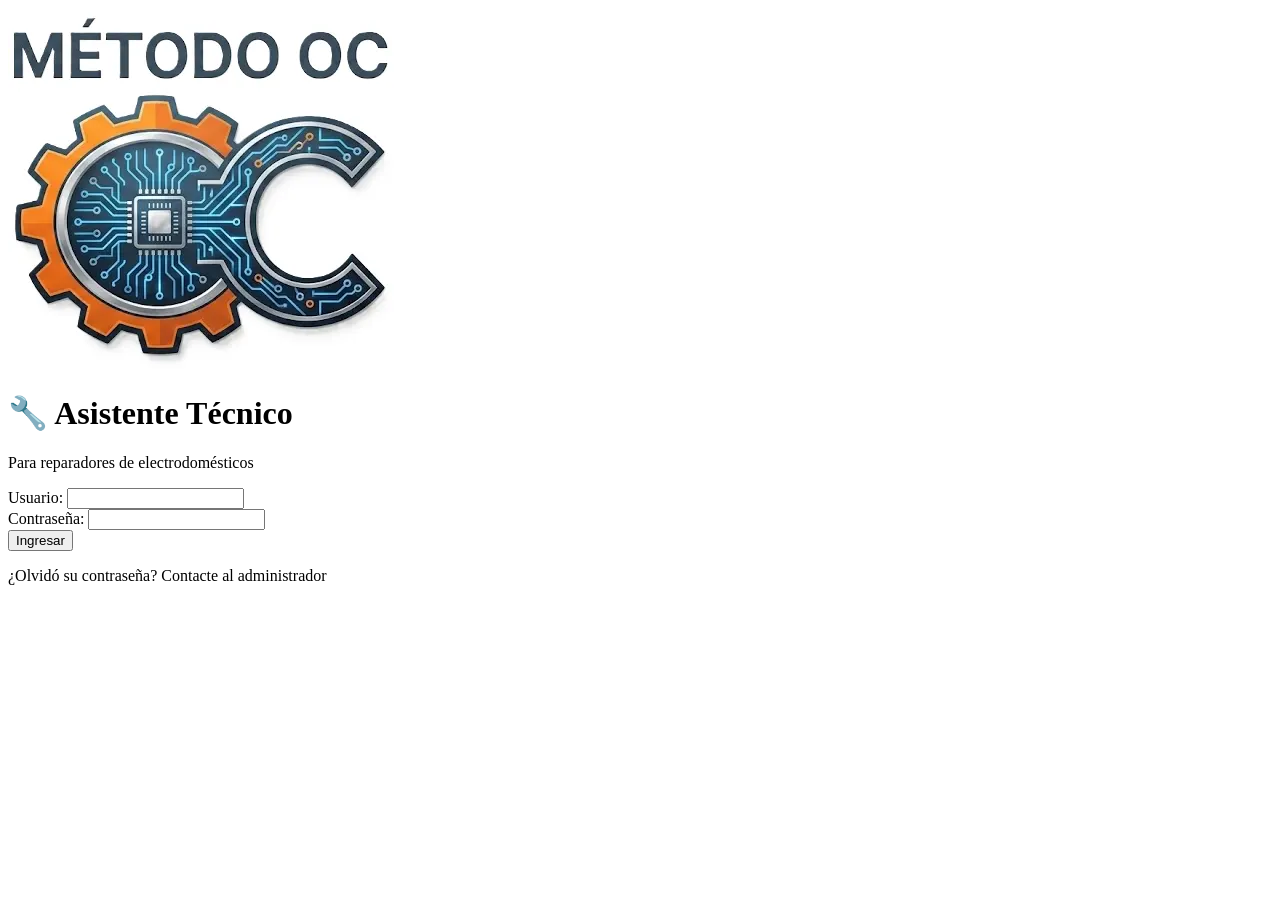
==== app.html @ f5510c32 "Actualizar archivos" ====
<!DOCTYPE html>
<html lang="es">
<head>
    <meta charset="UTF-8">
    <meta name="viewport" content="width=device-width, initial-scale=1.0">
    <title>Asistente Técnico - Electrodomésticos</title>
    <link rel="stylesheet" href="styles.css">
</head>
<body>
    <div class="container">
        <header class="app-header">
            <div class="logo-container">
                <img src="Logo-nuevo-metodo-oc.webp" alt="Logo" class="logo-main">
            </div>
            <h1>🔧 Asistente Técnico Multi-Hogar</h1>
            <p class="subtitle">Diagnóstico inteligente de electrodomésticos</p>
            <button id="logoutBtn" class="btn-logout">🚪 Salir</button>
        </header>

        <main class="app-main">
            <!-- Selección de electrodoméstico -->
            <section class="card">
                <h2>🏠 Seleccione el electrodoméstico</h2>
                <div class="appliance-selector">
                    <button type="button" class="btn-appliance" data-type="TV TRC">
                        <span class="appliance-icon">📺</span>
                        <span class="appliance-name">TV TRC</span>
                        <small>Tubo de rayos catódicos</small>
                    </button>
                    <button type="button" class="btn-appliance" data-type="TV LCD/LED">
                        <span class="appliance-icon">🖥️</span>
                        <span class="appliance-name">TV LCD/LED</span>
                        <small>Pantalla plana</small>
                    </button>
                    <button type="button" class="btn-appliance" data-type="Nevera">
                        <span class="appliance-icon">🧊</span>
                        <span class="appliance-name">Nevera</span>
                        <small>Refrigerador</small>
                    </button>
                    <button type="button" class="btn-appliance" data-type="Lavadora">
                        <span class="appliance-icon">🧺</span>
                        <span class="appliance-name">Lavadora</span>
                        <small>Lava ropa</small>
                    </button>
                    <button type="button" class="btn-appliance" data-type="Secadora">
                        <span class="appliance-icon">🔥</span>
                        <span class="appliance-name">Secadora</span>
                        <small>Seca ropa</small>
                    </button>
                    <button type="button" class="btn-appliance" data-type="Aire Acondicionado">
                        <span class="appliance-icon">❄️</span>
                        <span class="appliance-name">Aire Acondicionado</span>
                        <small>Climatización</small>
                    </button>
                </div>
                <p id="applianceSelected" class="selection-indicator"></p>
            </section>

            <!-- Formulario de búsqueda -->
            <section class="card">
                <h2>🔍 Describa el problema</h2>
                <form id="diagnosticForm">
                    <div class="form-group">
                        <label for="brand">Marca:</label>
                        <input type="text" id="brand" placeholder="Ej: Samsung, LG, Whirlpool..." required>
                    </div>
                    <div class="form-group">
                        <label for="model">Modelo:</label>
                        <input type="text" id="model" placeholder="Ej: RT32, WF457, etc." required>
                    </div>
                    <div class="form-group">
                        <label for="symptom">Síntoma o falla:</label>
                        <textarea id="symptom" rows="3" placeholder="Ej: No enciende, no enfría, hace ruido extraño, no centrifuga..." required></textarea>
                    </div>
                    <button type="submit" class="btn-primary">🔍 Buscar Diagnóstico</button>
                </form>
            </section>

            <!-- Resultados -->
            <section class="card" id="resultSection" style="display: none;">
                <h2>📋 Diagnóstico</h2>
                
                <button id="btnVoice" class="btn-voice-simple" title="Escuchar diagnóstico">
                    <span class="voice-icon-simple">🔊</span>
                    <span id="voiceLabel">Escuchar diagnóstico</span>
                </button>
                
                <div class="result-content" id="resultContent"></div>
                <button id="newSearchBtn" class="btn-secondary">🔄 Nuevo Diagnóstico</button>
            </section>
        </main>

        <footer class="app-footer">
            <p>Asistente Técnico v1.0 — Powered by Groq AI</p>
        </footer>
    </div>

    <script src="app.js"></script>
</body>
</html>
---- styles.css ----
/* ============================================
   SELECTOR DE ELECTRODOMÉSTICOS
   ============================================ */
.appliance-selector {
    display: grid;
    grid-template-columns: repeat(auto-fit, minmax(150px, 1fr));
    gap: 15px;
    margin-bottom: 20px;
}

.btn-appliance {
    background: linear-gradient(135deg, #667eea 0%, #764ba2 100%);
    color: white;
    border: none;
    padding: 20px 15px;
    border-radius: 12px;
    cursor: pointer;
    transition: all 0.3s ease;
    text-align: center;
    box-shadow: 0 4px 15px rgba(102, 126, 234, 0.3);
}

.btn-appliance:hover {
    transform: translateY(-3px);
    box-shadow: 0 8px 25px rgba(102, 126, 234, 0.5);
}

.btn-appliance.active {
    background: linear-gradient(135deg, #f093fb 0%, #f5576c 100%);
    transform: scale(1.05);
}

.appliance-icon {
    font-size: 32px;
    display: block;
    margin-bottom: 8px;
}

.appliance-name {
    font-size: 16px;
    font-weight: 600;
    display: block;
    margin-bottom: 5px;
}

.btn-appliance small {
    font-size: 12px;
    opacity: 0.9;
    display: block;
}

#symptom {
    width: 100%;
    padding: 12px;
    border: 2px solid #e0e0e0;
    border-radius: 8px;
    font-size: 16px;
    font-family: inherit;
    resize: vertical;
}

#symptom:focus {
    outline: none;
    border-color: #667eea;
}

@media (max-width: 768px) {
    .appliance-selector {
        grid-template-columns: repeat(2, 1fr);
    }
}

@media (max-width: 480px) {
    .appliance-selector {
        grid-template-columns: 1fr;
    }
}
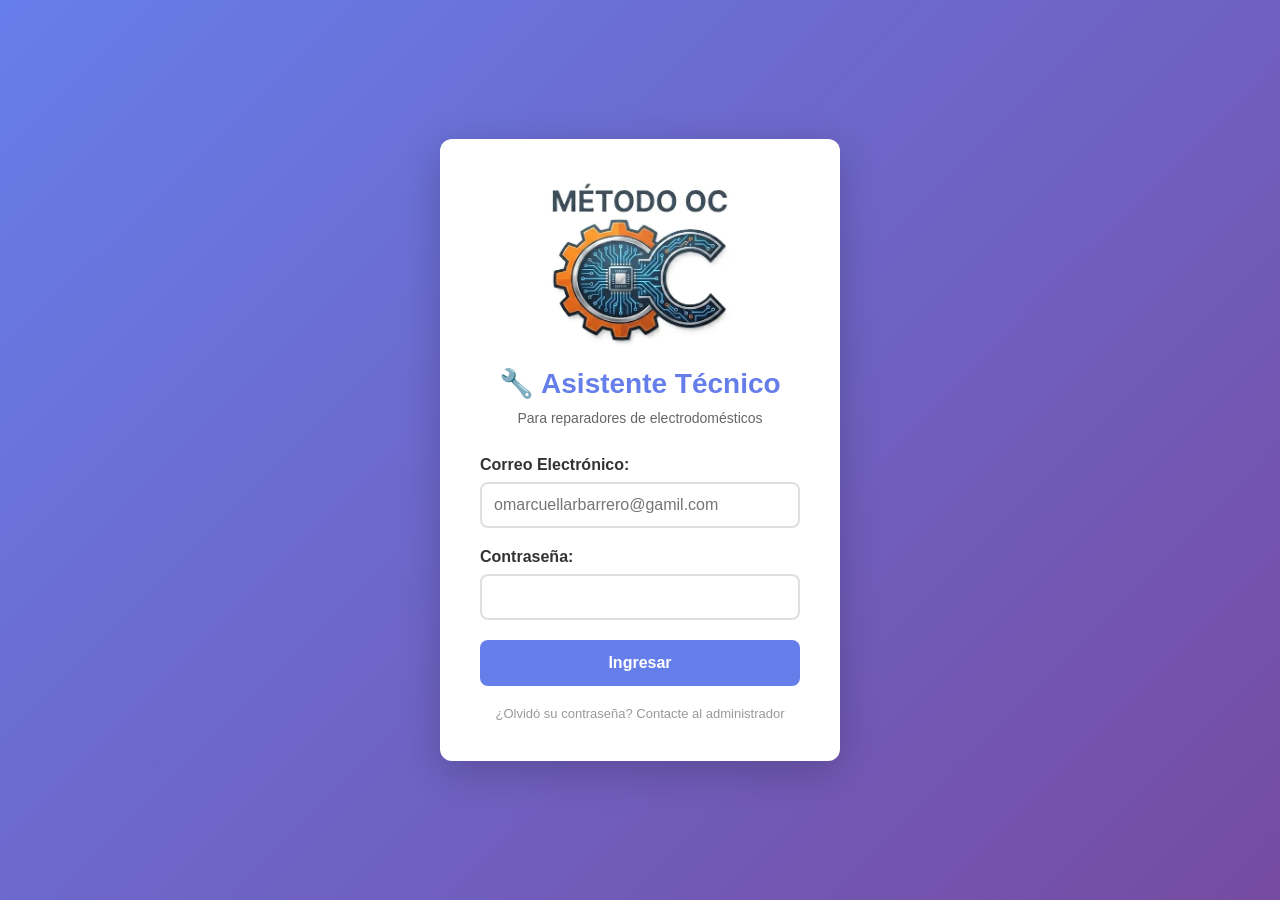
==== commit 7c48db7e: "Wrap appliance selection section in center tags" ====
--- a/app.html
+++ b/app.html
@@ -19,7 +19,7 @@
 
         <main class="app-main">
             <!-- Selección de electrodoméstico -->
-            <section class="card">
+            <section class="card"><center>
                 <h2>🏠 Seleccione el electrodoméstico</h2>
                 <div class="appliance-selector">
                     <button type="button" class="btn-appliance" data-type="TV TRC">
@@ -52,7 +52,8 @@
                         <span class="appliance-name">Aire Acondicionado</span>
                         <small>Climatización</small>
                     </button>
-                </div>
+                </div></center>
+ 
                 <p id="applianceSelected" class="selection-indicator"></p>
             </section>
 
@@ -97,4 +98,4 @@
 
     <script src="app.js"></script>
 </body>
-</html>+</html>
--- a/styles.css
+++ b/styles.css
@@ -1,3 +1,232 @@
+/* ============================================
+   RESET Y BASE
+   ============================================ */
+* {
+    margin: 0;
+    padding: 0;
+    box-sizing: border-box;
+}
+
+body {
+    font-family: -apple-system, BlinkMacSystemFont, 'Segoe UI', Arial, sans-serif;
+    background: linear-gradient(135deg, #667eea 0%, #764ba2 100%);
+    min-height: 100vh;
+    color: #333;
+    font-size: 16px;
+}
+
+/* ============================================
+   LOGIN PAGE
+   ============================================ */
+.login-page {
+    display: flex;
+    align-items: center;
+    justify-content: center;
+    padding: 20px;
+}
+
+.login-container {
+    width: 100%;
+    max-width: 400px;
+}
+
+.login-box {
+    background: white;
+    padding: 40px;
+    border-radius: 12px;
+    box-shadow: 0 10px 40px rgba(0,0,0,0.2);
+}
+
+.login-box h1 {
+    text-align: center;
+    color: #667eea;
+    margin-bottom: 10px;
+    font-size: 28px;
+}
+
+.subtitle {
+    text-align: center;
+    color: #666;
+    margin-bottom: 30px;
+    font-size: 14px;
+}
+
+.form-group {
+    margin-bottom: 20px;
+}
+
+.form-group label {
+    display: block;
+    margin-bottom: 8px;
+    font-weight: 600;
+    color: #333;
+}
+
+.form-group input,
+.form-group textarea {
+    width: 100%;
+    padding: 12px;
+    border: 2px solid #e0e0e0;
+    border-radius: 8px;
+    font-size: 16px;
+    font-family: inherit;
+    transition: border-color 0.3s;
+}
+
+.form-group input:focus,
+.form-group textarea:focus {
+    outline: none;
+    border-color: #667eea;
+}
+
+.form-group textarea {
+    resize: vertical;
+    min-height: 80px;
+}
+
+.btn-primary {
+    width: 100%;
+    padding: 14px;
+    background: #667eea;
+    color: white;
+    border: none;
+    border-radius: 8px;
+    font-size: 16px;
+    font-weight: 600;
+    cursor: pointer;
+    transition: background 0.3s;
+}
+
+.btn-primary:hover {
+    background: #5568d3;
+}
+
+.btn-secondary {
+    padding: 12px 24px;
+    background: #f0f0f0;
+    color: #333;
+    border: none;
+    border-radius: 8px;
+    font-size: 14px;
+    font-weight: 600;
+    cursor: pointer;
+    transition: background 0.3s;
+    margin-top: 15px;
+}
+
+.btn-secondary:hover {
+    background: #e0e0e0;
+}
+
+.help-text {
+    text-align: center;
+    margin-top: 20px;
+    font-size: 13px;
+    color: #999;
+}
+
+/* ============================================
+   LOGOS
+   ============================================ */
+.logo-container {
+    text-align: center;
+    margin-bottom: 20px;
+}
+
+.logo-main {
+    max-width: 180px;
+    width: 100%;
+    height: auto;
+    display: block;
+    margin: 0 auto;
+    animation: fadeInDown 0.8s ease-out;
+}
+
+@keyframes fadeInDown {
+    from {
+        opacity: 0;
+        transform: translateY(-20px);
+    }
+    to {
+        opacity: 1;
+        transform: translateY(0);
+    }
+}
+
+/* ============================================
+   HEADER DE LA APP
+   ============================================ */
+.app-header {
+    background: white;
+    padding: 20px;
+    border-radius: 12px;
+    margin-bottom: 20px;
+    box-shadow: 0 4px 20px rgba(0,0,0,0.1);
+    text-align: center;
+    position: relative;
+}
+
+.app-header h1 {
+    color: #667eea;
+    font-size: 24px;
+    margin-bottom: 5px;
+}
+
+.app-header .subtitle {
+    color: #666;
+    font-size: 14px;
+    margin-bottom: 15px;
+}
+
+.btn-logout {
+    position: absolute;
+    top: 15px;
+    left: 15px;
+    background: #e74c3c;
+    color: white;
+    border: none;
+    padding: 8px 16px;
+    border-radius: 6px;
+    font-size: 14px;
+    cursor: pointer;
+    transition: background 0.3s;
+}
+
+.btn-logout:hover {
+    background: #c0392b;
+}
+
+/* ============================================
+   CONTENEDOR PRINCIPAL
+   ============================================ */
+.container {
+    max-width: 900px;
+    margin: 0 auto;
+    padding: 20px;
+}
+
+.app-main {
+    display: flex;
+    flex-direction: column;
+    gap: 20px;
+}
+
+/* ============================================
+   TARJETAS (CARDS)
+   ============================================ */
+.card {
+    background: white;
+    padding: 30px;
+    border-radius: 12px;
+    box-shadow: 0 4px 20px rgba(0,0,0,0.1);
+}
+
+.card h2 {
+    color: #333;
+    font-size: 22px;
+    margin-bottom: 20px;
+}
+
 /* ============================================
    SELECTOR DE ELECTRODOMÉSTICOS
    ============================================ */
@@ -5,7 +234,7 @@
     display: grid;
     grid-template-columns: repeat(auto-fit, minmax(150px, 1fr));
     gap: 15px;
-    margin-bottom: 20px;
+    margin-bottom: 15px;
 }
 
 .btn-appliance {
@@ -28,6 +257,7 @@
 .btn-appliance.active {
     background: linear-gradient(135deg, #f093fb 0%, #f5576c 100%);
     transform: scale(1.05);
+    box-shadow: 0 8px 25px rgba(245, 87, 108, 0.5);
 }
 
 .appliance-icon {
@@ -49,29 +279,166 @@
     display: block;
 }
 
-#symptom {
-    width: 100%;
-    padding: 12px;
-    border: 2px solid #e0e0e0;
+.selection-indicator {
+    color: #667eea;
+    font-weight: 600;
+    font-size: 14px;
+    margin-top: 10px;
+}
+
+/* ============================================
+   FORMULARIO DE DIAGNÓSTICO
+   ============================================ */
+#diagnosticForm .btn-primary {
+    margin-top: 10px;
+}
+
+/* ============================================
+   SECCIÓN DE RESULTADOS
+   ============================================ */
+#resultSection {
+    animation: fadeInDown 0.5s ease-out;
+}
+
+.result-content {
+    line-height: 1.8;
+    color: #333;
+    font-size: 16px;
+    margin: 20px 0;
+}
+
+.result-content h3 {
+    color: #667eea;
+    margin-top: 20px;
+    margin-bottom: 10px;
+    font-size: 18px;
+}
+
+.result-content p {
+    margin-bottom: 15px;
+}
+
+.result-content ul,
+.result-content ol {
+    margin-left: 25px;
+    margin-bottom: 15px;
+}
+
+.result-content li {
+    margin-bottom: 8px;
+}
+
+/* ============================================
+   BOTÓN DE VOZ
+   ============================================ */
+.btn-voice-simple {
+    display: inline-flex;
+    align-items: center;
+    gap: 8px;
+    padding: 10px 20px;
+    background: #667eea;
+    color: white;
+    border: none;
     border-radius: 8px;
-    font-size: 16px;
-    font-family: inherit;
-    resize: vertical;
-}
-
-#symptom:focus {
-    outline: none;
-    border-color: #667eea;
-}
-
+    font-size: 14px;
+    cursor: pointer;
+    transition: background 0.3s;
+    margin-bottom: 15px;
+}
+
+.btn-voice-simple:hover {
+    background: #5568d3;
+}
+
+.btn-voice-simple.playing {
+    background: #f5576c;
+}
+
+.voice-icon-simple {
+    font-size: 18px;
+}
+
+/* ============================================
+   LOADING
+   ============================================ */
+.loading {
+    text-align: center;
+    padding: 40px;
+}
+
+.spinner {
+    width: 50px;
+    height: 50px;
+    border: 4px solid #f0f0f0;
+    border-top-color: #667eea;
+    border-radius: 50%;
+    animation: spin 1s linear infinite;
+    margin: 0 auto 20px;
+}
+
+@keyframes spin {
+    to { transform: rotate(360deg); }
+}
+
+/* ============================================
+   FOOTER
+   ============================================ */
+.app-footer {
+    text-align: center;
+    padding: 20px;
+    color: rgba(255,255,255,0.8);
+    font-size: 14px;
+    margin-top: 20px;
+}
+
+/* ============================================
+   RESPONSIVE
+   ============================================ */
 @media (max-width: 768px) {
+    .login-box {
+        padding: 30px 20px;
+    }
+    
+    .app-header h1 {
+        font-size: 20px;
+    }
+    
     .appliance-selector {
         grid-template-columns: repeat(2, 1fr);
     }
+    
+    .card {
+        padding: 20px;
+    }
 }
 
 @media (max-width: 480px) {
+    body {
+        font-size: 15px;
+    }
+    
+    .container {
+        padding: 15px;
+    }
+    
+    .app-header {
+        padding: 15px;
+    }
+    
+    .btn-logout {
+        position: static;
+        margin-bottom: 10px;
+    }
+    
+    .logo-main {
+        max-width: 140px;
+    }
+    
     .appliance-selector {
         grid-template-columns: 1fr;
     }
-}+    
+    .appliance-icon {
+        font-size: 28px;
+    }
+}
